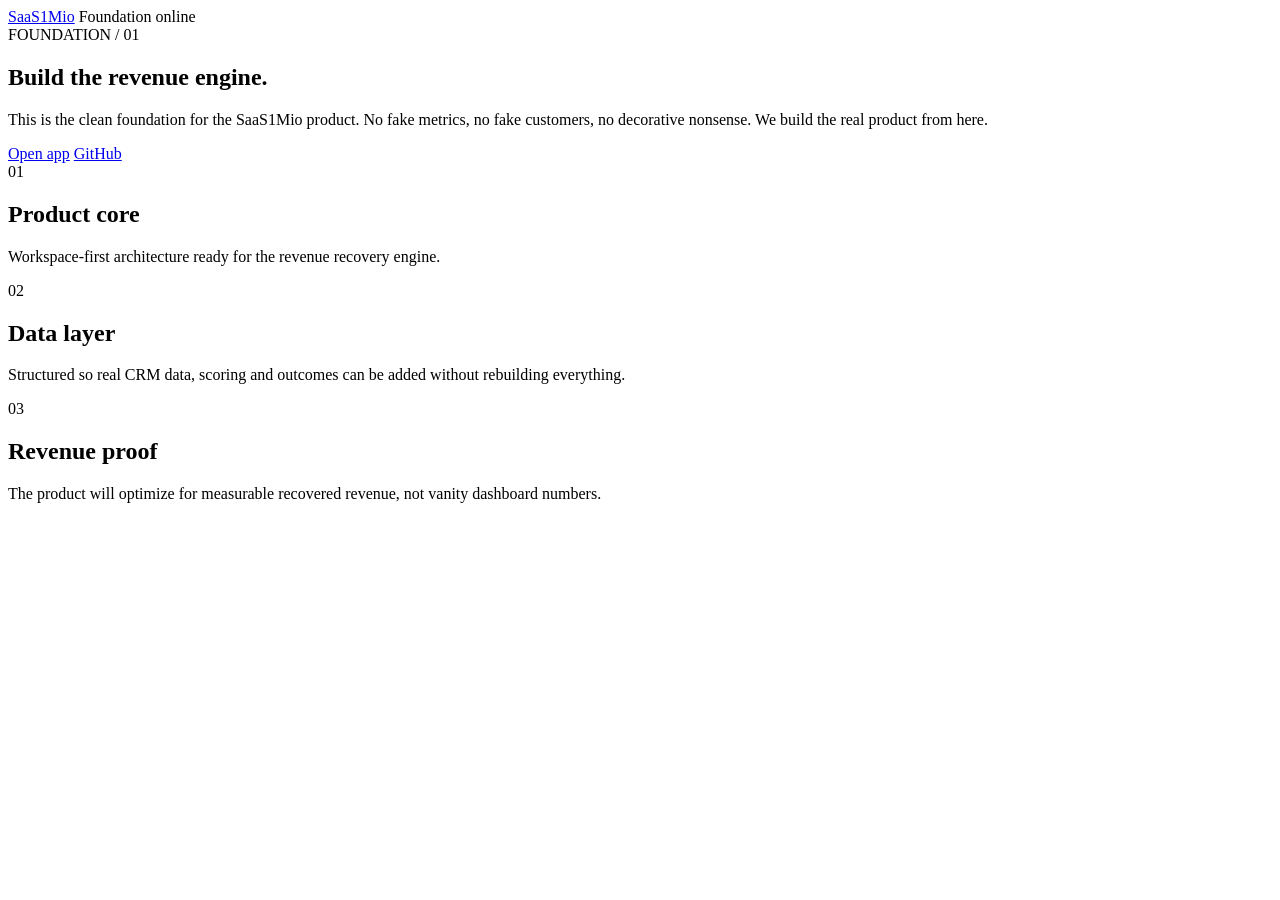
==== index.html @ 1ab357d1 "Create SaaS1Mio foundation landing page" ====
<!doctype html>
<html lang="en">
<head>
  <meta charset="UTF-8">
  <meta name="viewport" content="width=device-width, initial-scale=1.0">
  <meta name="description" content="SaaS1Mio foundation project">
  <title>SaaS1Mio</title>
  <link rel="stylesheet" href="./styles.css">
</head>
<body>
  <main class="shell">
    <nav class="nav">
      <a class="brand" href="./">SaaS1Mio</a>
      <span class="status"><i></i> Foundation online</span>
    </nav>
    <section class="hero">
      <div class="eyebrow">FOUNDATION / 01</div>
      <h1>Build the revenue engine.</h1>
      <p>This is the clean foundation for the SaaS1Mio product. No fake metrics, no fake customers, no decorative nonsense. We build the real product from here.</p>
      <div class="actions">
        <a class="button primary" href="./app/">Open app</a>
        <a class="button secondary" href="https://github.com/Qynl/SaaS1Mio">GitHub</a>
      </div>
    </section>
    <section class="grid">
      <article><span>01</span><h2>Product core</h2><p>Workspace-first architecture ready for the revenue recovery engine.</p></article>
      <article><span>02</span><h2>Data layer</h2><p>Structured so real CRM data, scoring and outcomes can be added without rebuilding everything.</p></article>
      <article><span>03</span><h2>Revenue proof</h2><p>The product will optimize for measurable recovered revenue, not vanity dashboard numbers.</p></article>
    </section>
  </main>
</body>
</html>
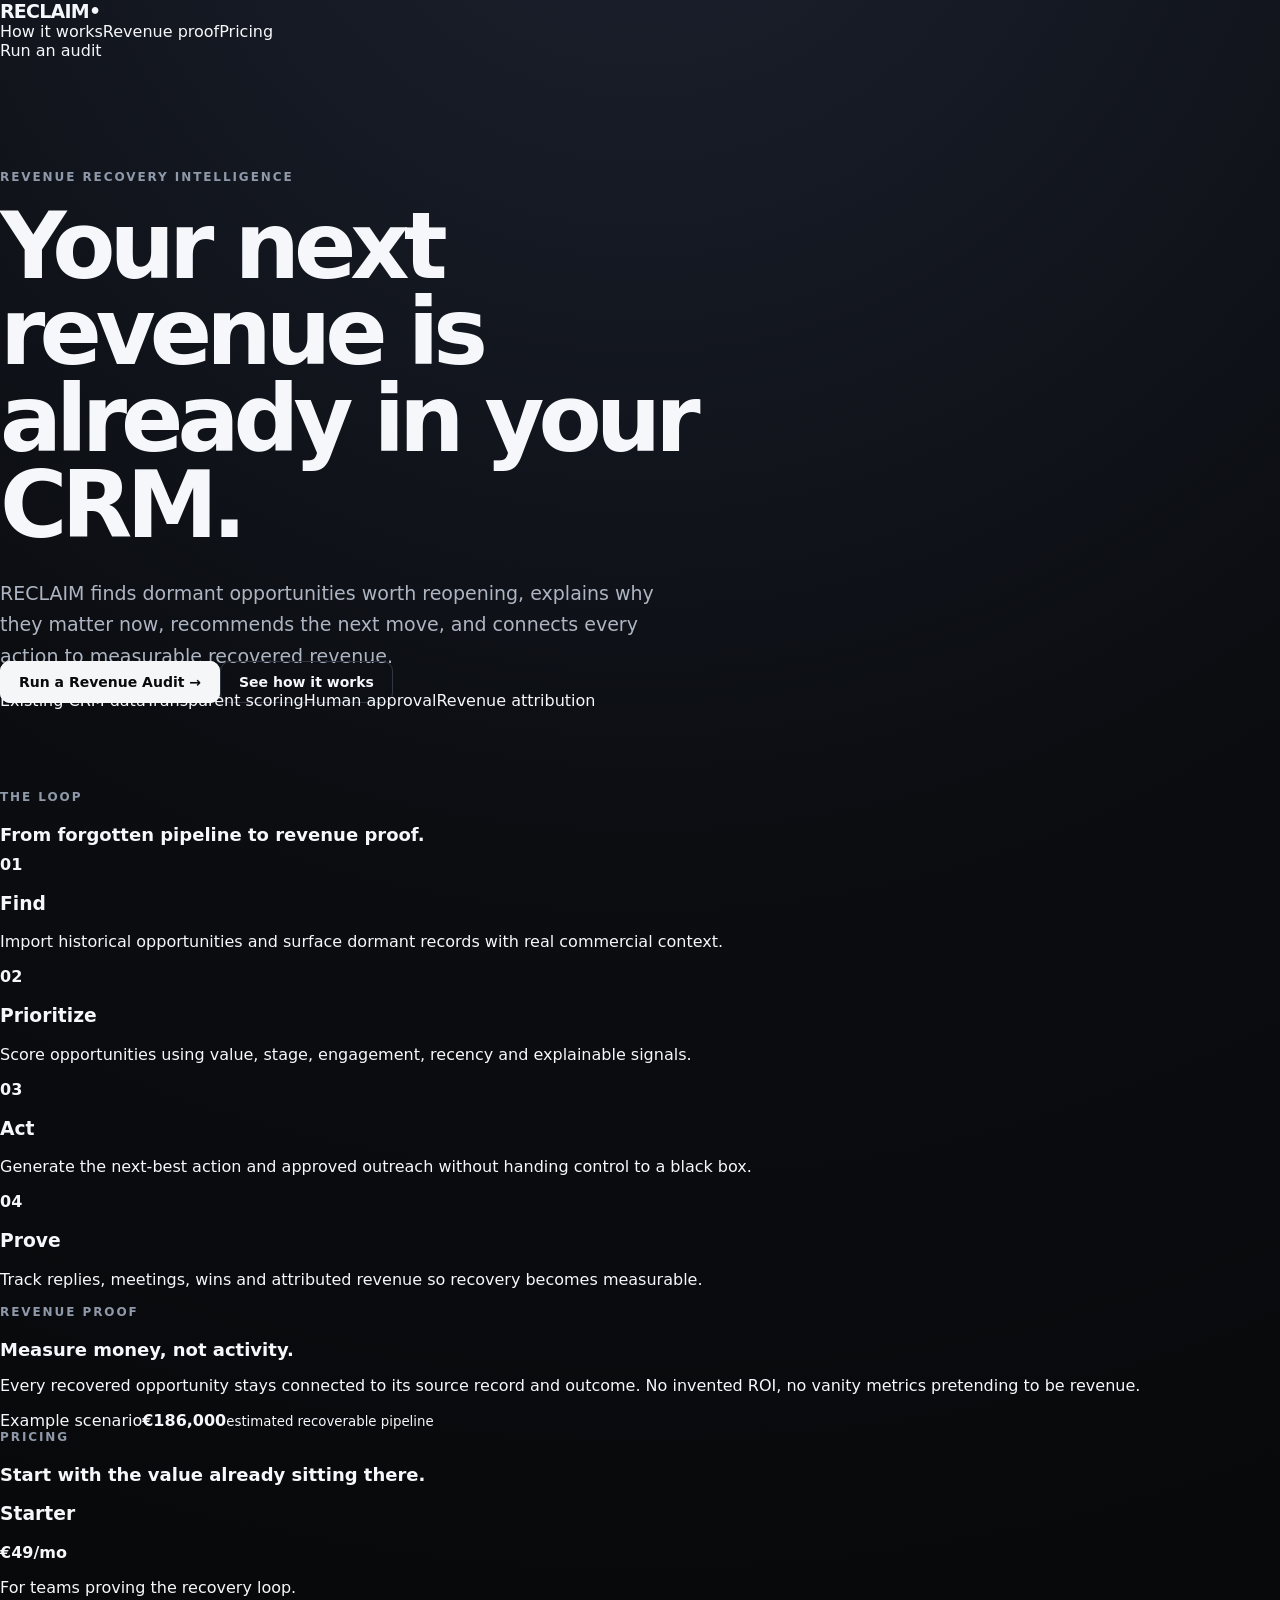
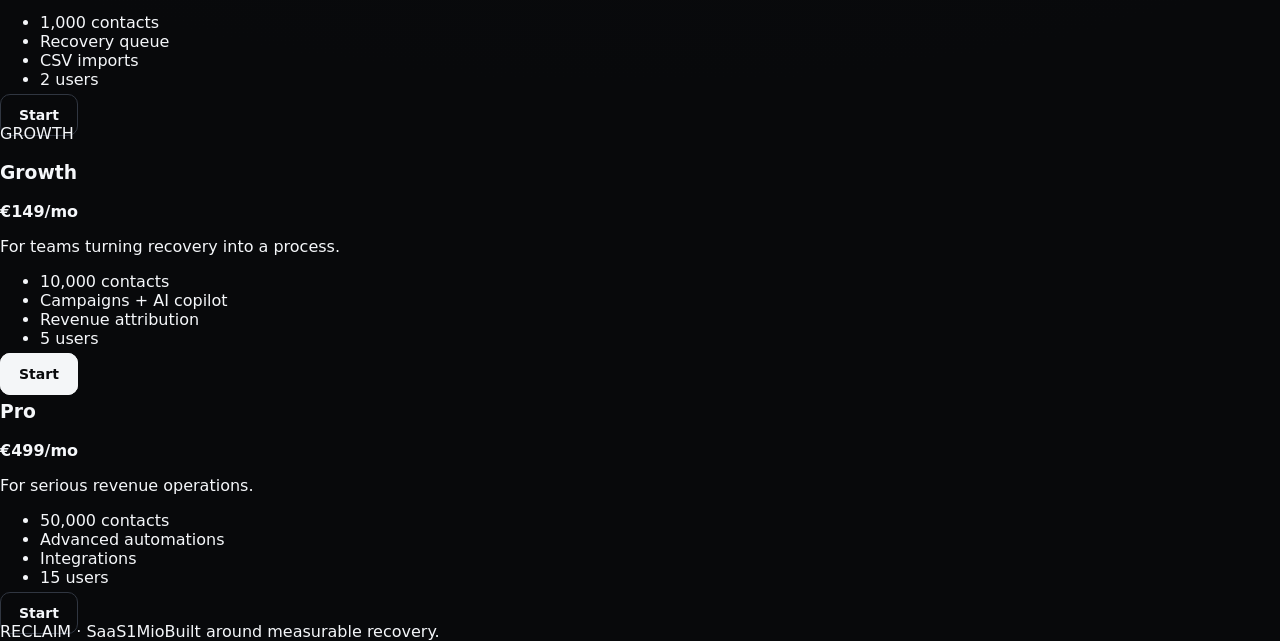
==== commit db64a2f8: "Turn foundation into RECLAIM product landing page" ====
--- a/index.html
+++ b/index.html
@@ -1,32 +1,14 @@
 <!doctype html>
 <html lang="en">
 <head>
-  <meta charset="UTF-8">
-  <meta name="viewport" content="width=device-width, initial-scale=1.0">
-  <meta name="description" content="SaaS1Mio foundation project">
-  <title>SaaS1Mio</title>
-  <link rel="stylesheet" href="./styles.css">
+  <meta charset="UTF-8"><meta name="viewport" content="width=device-width,initial-scale=1"><meta name="description" content="RECLAIM revenue recovery intelligence for existing CRM data"><title>RECLAIM | Revenue Recovery Intelligence</title><link rel="stylesheet" href="./styles.css">
 </head>
 <body>
-  <main class="shell">
-    <nav class="nav">
-      <a class="brand" href="./">SaaS1Mio</a>
-      <span class="status"><i></i> Foundation online</span>
-    </nav>
-    <section class="hero">
-      <div class="eyebrow">FOUNDATION / 01</div>
-      <h1>Build the revenue engine.</h1>
-      <p>This is the clean foundation for the SaaS1Mio product. No fake metrics, no fake customers, no decorative nonsense. We build the real product from here.</p>
-      <div class="actions">
-        <a class="button primary" href="./app/">Open app</a>
-        <a class="button secondary" href="https://github.com/Qynl/SaaS1Mio">GitHub</a>
-      </div>
-    </section>
-    <section class="grid">
-      <article><span>01</span><h2>Product core</h2><p>Workspace-first architecture ready for the revenue recovery engine.</p></article>
-      <article><span>02</span><h2>Data layer</h2><p>Structured so real CRM data, scoring and outcomes can be added without rebuilding everything.</p></article>
-      <article><span>03</span><h2>Revenue proof</h2><p>The product will optimize for measurable recovered revenue, not vanity dashboard numbers.</p></article>
-    </section>
-  </main>
-</body>
-</html>
+<header class="topbar"><a class="brand" href="./">RECLAIM<span>•</span></a><nav><a href="#how">How it works</a><a href="#proof">Revenue proof</a><a href="#pricing">Pricing</a></nav><a class="navcta" href="./app/">Run an audit</a></header>
+<main>
+<section class="hero wrap"><div class="eyebrow">REVENUE RECOVERY INTELLIGENCE</div><h1>Your next revenue is already in your CRM.</h1><p class="lead">RECLAIM finds dormant opportunities worth reopening, explains why they matter now, recommends the next move, and connects every action to measurable recovered revenue.</p><div class="hero-actions"><a class="button primary" href="./app/">Run a Revenue Audit <span>→</span></a><a class="button ghost" href="#how">See how it works</a></div><div class="trustline"><span>Existing CRM data</span><i></i><span>Transparent scoring</span><i></i><span>Human approval</span><i></i><span>Revenue attribution</span></div></section>
+<section id="how" class="wrap section"><div class="section-head"><div class="eyebrow">THE LOOP</div><h2>From forgotten pipeline to revenue proof.</h2></div><div class="steps"><article><b>01</b><h3>Find</h3><p>Import historical opportunities and surface dormant records with real commercial context.</p></article><article><b>02</b><h3>Prioritize</h3><p>Score opportunities using value, stage, engagement, recency and explainable signals.</p></article><article><b>03</b><h3>Act</h3><p>Generate the next-best action and approved outreach without handing control to a black box.</p></article><article><b>04</b><h3>Prove</h3><p>Track replies, meetings, wins and attributed revenue so recovery becomes measurable.</p></article></div></section>
+<section id="proof" class="wrap proof section"><div><div class="eyebrow">REVENUE PROOF</div><h2>Measure money, not activity.</h2><p>Every recovered opportunity stays connected to its source record and outcome. No invented ROI, no vanity metrics pretending to be revenue.</p></div><div class="proof-card"><span>Example scenario</span><strong>€186,000</strong><small>estimated recoverable pipeline</small><div class="mini-bars"><i style="height:35%"></i><i style="height:52%"></i><i style="height:68%"></i><i style="height:45%"></i><i style="height:82%"></i><i style="height:94%"></i></div></div></section>
+<section id="pricing" class="wrap section"><div class="section-head"><div class="eyebrow">PRICING</div><h2>Start with the value already sitting there.</h2></div><div class="pricing"><article><h3>Starter</h3><strong>€49<span>/mo</span></strong><p>For teams proving the recovery loop.</p><ul><li>1,000 contacts</li><li>Recovery queue</li><li>CSV imports</li><li>2 users</li></ul><a class="button ghost full" href="./app/">Start</a></article><article class="featured"><label>GROWTH</label><h3>Growth</h3><strong>€149<span>/mo</span></strong><p>For teams turning recovery into a process.</p><ul><li>10,000 contacts</li><li>Campaigns + AI copilot</li><li>Revenue attribution</li><li>5 users</li></ul><a class="button primary full" href="./app/">Start</a></article><article><h3>Pro</h3><strong>€499<span>/mo</span></strong><p>For serious revenue operations.</p><ul><li>50,000 contacts</li><li>Advanced automations</li><li>Integrations</li><li>15 users</li></ul><a class="button ghost full" href="./app/">Start</a></article></div></section>
+</main><footer class="wrap footer"><span>RECLAIM · SaaS1Mio</span><span>Built around measurable recovery.</span></footer>
+</body></html>
--- a/styles.css
+++ b/styles.css
@@ -0,0 +1,23 @@
+* { box-sizing: border-box; }
+:root { color-scheme: dark; font-family: Inter, ui-sans-serif, system-ui, -apple-system, BlinkMacSystemFont, "Segoe UI", sans-serif; background: #08090b; color: #f5f7fa; }
+body { margin: 0; min-height: 100vh; background: radial-gradient(circle at 50% -10%, #1c2230 0, #0b0d11 42%, #08090b 75%); }
+a { color: inherit; text-decoration: none; }
+.shell { width: min(1120px, calc(100% - 40px)); margin: auto; }
+.nav { height: 76px; display: flex; align-items: center; justify-content: space-between; border-bottom: 1px solid #20242c; }
+.brand { font-weight: 800; letter-spacing: -0.04em; font-size: 19px; }
+.status { color: #aeb5c2; font-size: 13px; display: flex; gap: 8px; align-items: center; }
+.status i { width: 7px; height: 7px; border-radius: 50%; background: #69e89a; box-shadow: 0 0 12px #69e89a; }
+.hero { padding: 110px 0 80px; max-width: 820px; }
+.eyebrow { color: #8f99aa; font-size: 12px; font-weight: 700; letter-spacing: .16em; margin-bottom: 20px; }
+h1 { font-size: clamp(48px, 8vw, 92px); line-height: .94; letter-spacing: -.065em; margin: 0 0 28px; }
+.hero p { max-width: 680px; color: #aeb5c2; font-size: 19px; line-height: 1.65; margin: 0; }
+.actions { display: flex; gap: 12px; margin-top: 34px; flex-wrap: wrap; }
+.button { padding: 12px 18px; border-radius: 10px; font-weight: 700; font-size: 14px; border: 1px solid #303641; }
+.primary { background: #f4f6f8; color: #090a0c; border-color: #f4f6f8; }
+.secondary { background: #12151a; }
+.grid { display: grid; grid-template-columns: repeat(3, 1fr); gap: 14px; padding-bottom: 90px; }
+.grid article { border: 1px solid #242932; background: rgba(16,18,23,.7); padding: 26px; border-radius: 14px; }
+.grid span { color: #697384; font-size: 12px; font-weight: 800; }
+h2 { font-size: 18px; margin: 20px 0 10px; }
+.grid p { color: #8f99aa; line-height: 1.55; margin: 0; font-size: 14px; }
+@media (max-width: 720px) { .grid { grid-template-columns: 1fr; } .hero { padding-top: 80px; } }
